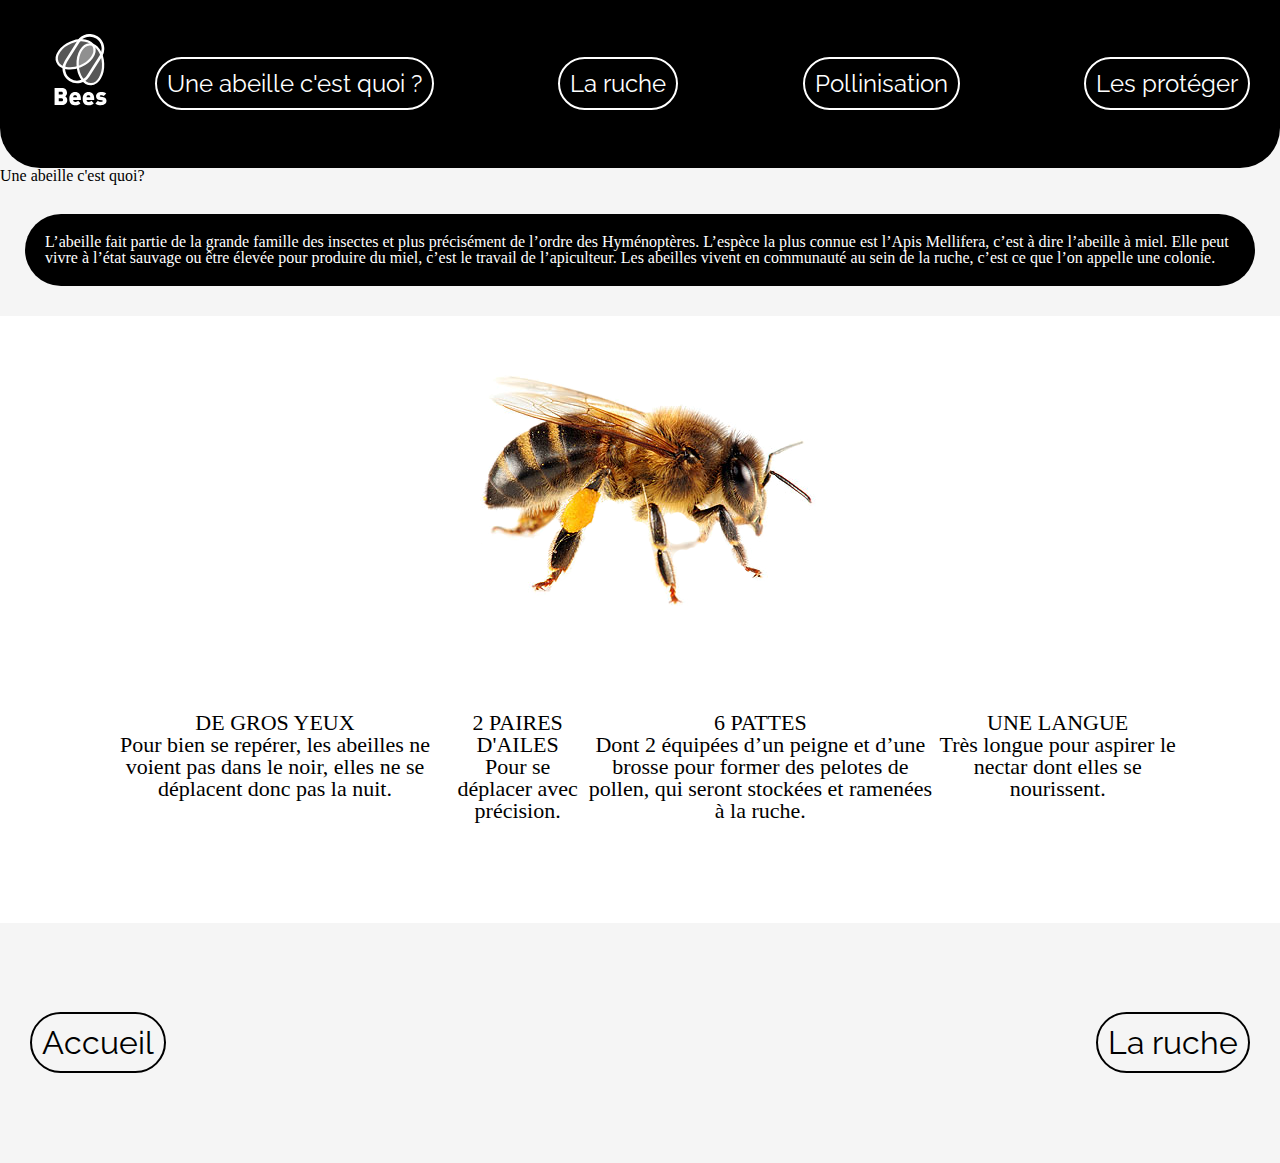
==== index.html @ 5332dc59 "1st commit" ====
<!DOCTYPE html>
<html lang="en" dir="ltr">

<head>
  <meta charset="utf-8">
  <title>This is a site about bees.</title>
  <link rel="stylesheet" href="css/typo.css">
  <link rel="stylesheet" href="css/reset.css">
  <link rel="stylesheet" href="css/master.css">
  <style>
@import url('https://fonts.googleapis.com/css?family=Raleway:900&display=swap');
</style>
</head>

<body>
  <header>
    <img class="logo" src="images/bees-logo.svg" alt="">
    <nav>
      <ul>
        <li><a href="index.html">Une abeille c'est quoi ?</a></li>

        <li><a href="step01.html">La ruche</a></li>
        <li><a href="step02.html">Pollinisation</a></li>
        <li><a href="step03.html">Les protéger</a></li>
      </ul>
    </nav>
  </header>
  <div class="titre">
    <!-- <img class="flou" src="images/abeille1.jpg" alt=""> -->
    <p>Une abeille c'est quoi?</p>
  </div>

  <article class="">


    <h2>L’abeille fait partie de la grande
      famille des insectes et plus
      précisément de l’ordre des
      Hyménoptères.

      L’espèce la plus connue est l’Apis Mellifera,
      c’est à dire l’abeille à miel.
      Elle peut vivre à l’état sauvage ou être élevée
      pour produire du miel, c’est le travail de
      l’apiculteur.
      Les abeilles vivent en communauté au sein de
      la ruche, c’est ce que l’on appelle une colonie.</h2>


    <section class="abeille">
<img src="images/abeille3.png" alt="">

      <div class="corps-abeille">
        <div class="parties-corps">
          <p>DE GROS YEUX<br>
            Pour bien se repérer, les abeilles ne voient pas dans le noir, elles ne se déplacent donc pas la nuit.</p>
        </div>

        <div class="parties-corps">
          <p>2 PAIRES D'AILES<br>
            Pour se déplacer avec précision.</p>
        </div>

        <div class="parties-corps">
          <p>6 PATTES<br>
            Dont 2 équipées d’un peigne et d’une brosse pour former des pelotes de pollen, qui seront stockées et ramenées à la ruche.</p>
        </div>

        <div class="parties-corps">
          <p>UNE LANGUE<br>
            Très longue pour aspirer le nectar dont elles se nourissent.</p>
        </div>




      </div>
    </section>
  </article>
  <footer>
    <nav>
      <ul>
        <li><a href="index.html">Accueil</a></li>

        <li><a href="step02.html">La ruche</a></li>
      </ul>
    </nav>
  </footer>


</body>

</html>
---- css/typo.css ----
header li{
font-family: 'Raleway', sans-serif;


}
a:link
{
text-decoration:none;
}

footer li{
font-family: 'Raleway', sans-serif;

}
---- css/master.css ----
body {
  background: #F5F5F5;
}

header {
  padding: 30px;
  background: #000;
  min-height: 12vh;
  display: flex;
  align-items: center;
  font-size: 12px;
  border-radius: 0px 0px 40px 40px;
  -moz-border-radius: 0px 0px 40px 40px;
  -webkit-border-radius: 0px 0px 40px 40px;
  border: 0px none #000000;
}

.logo {
  max-width: 100px;
  padding-right: 25px;
}
.titre{
  background-image: url(images/abeille1.jpg);
      background-size: cover;


}

.titre p {
  width: 100%;
      margin : auto;

}

.video{
text-align: center;
}


}
article {
  min-height: 60vh;
}
.intro{
  display: block;
  padding: 20px;
  color: white;
  background-color: black;
  border-radius: 40px 40px 40px 40px;
  -moz-border-radius: 40px 40px 40px 40px;
  -webkit-border-radius: 40px 40px 40px 40px;
  border: 0px none #000000;
  margin-left: 25px;
  margin-right: 25px;
  margin-top: 30px;
  margin-bottom: 30px;


}

.intro-image{
display: flex;
max-width: 400px;



}

.intro-texte{
display: flex;


}
.intro-image-top{


}
.abeille {
  background-color: white;
  padding-top: 50px;
  padding-bottom: 1px;
}

.abeille img {
  display: block;
      margin-left: auto;
      margin-right: auto;

}

.corps-abeille {
  margin: 100px;
  display: flex;
  justify-content: center;
  align-items: flex-start;
  font-size: 22px;
}

.parties-corps {
  max-width: 350px;
  display: table-cell;
  vertical-align: middle;
  text-align: center;
}
.article {
  background-color: white;
  padding-top: 50px;
  padding-bottom: 1px;
}
.article img {
  display: block;
      margin-left: auto;
      margin-right: auto;
      max-width: 150px;

}
.article-texte {
  max-width: 350px;
  display: table-cell;
  vertical-align: middle;
  text-align: center;
}
.article-gris {
  background-color:rgb(245, 245, 245);

  padding-top: 50px;
  padding-bottom: 1px;
}
.article-gris img {
  display: block;
      margin-left: auto;
      margin-right: auto;
      max-width: 150px;

}
.article-gris-texte {
  max-width: 350px;
  display: table-cell;
  vertical-align: middle;
  text-align: center;
}
h2 {
  padding: 20px;
  color: white;
  background-color: black;
  border-radius: 40px 40px 40px 40px;
  -moz-border-radius: 40px 40px 40px 40px;
  -webkit-border-radius: 40px 40px 40px 40px;
  border: 0px none #000000;
  margin-left: 25px;
  margin-right: 25px;
  margin-top: 30px;
  margin-bottom: 30px;
}

footer {
  background: #F5F5F5;
  padding: 30px;
  min-height: 20vh;
  display: flex;
  align-items: center;
}

nav {
  width: 100%;
}

nav ul {
  display: flex;
  justify-content: space-between;
}

nav a {
  color: #fff;
  padding: 2em;
  font-size: 2em;
  border: 2px solid white;
  border-radius: 60px;
  padding: 10px;
}

footer nav a {
  color: black;
  padding: 2em;
  font-size: 2em;
  border: 2px solid black;
  border-radius: 60px;
  padding: 10px;
}
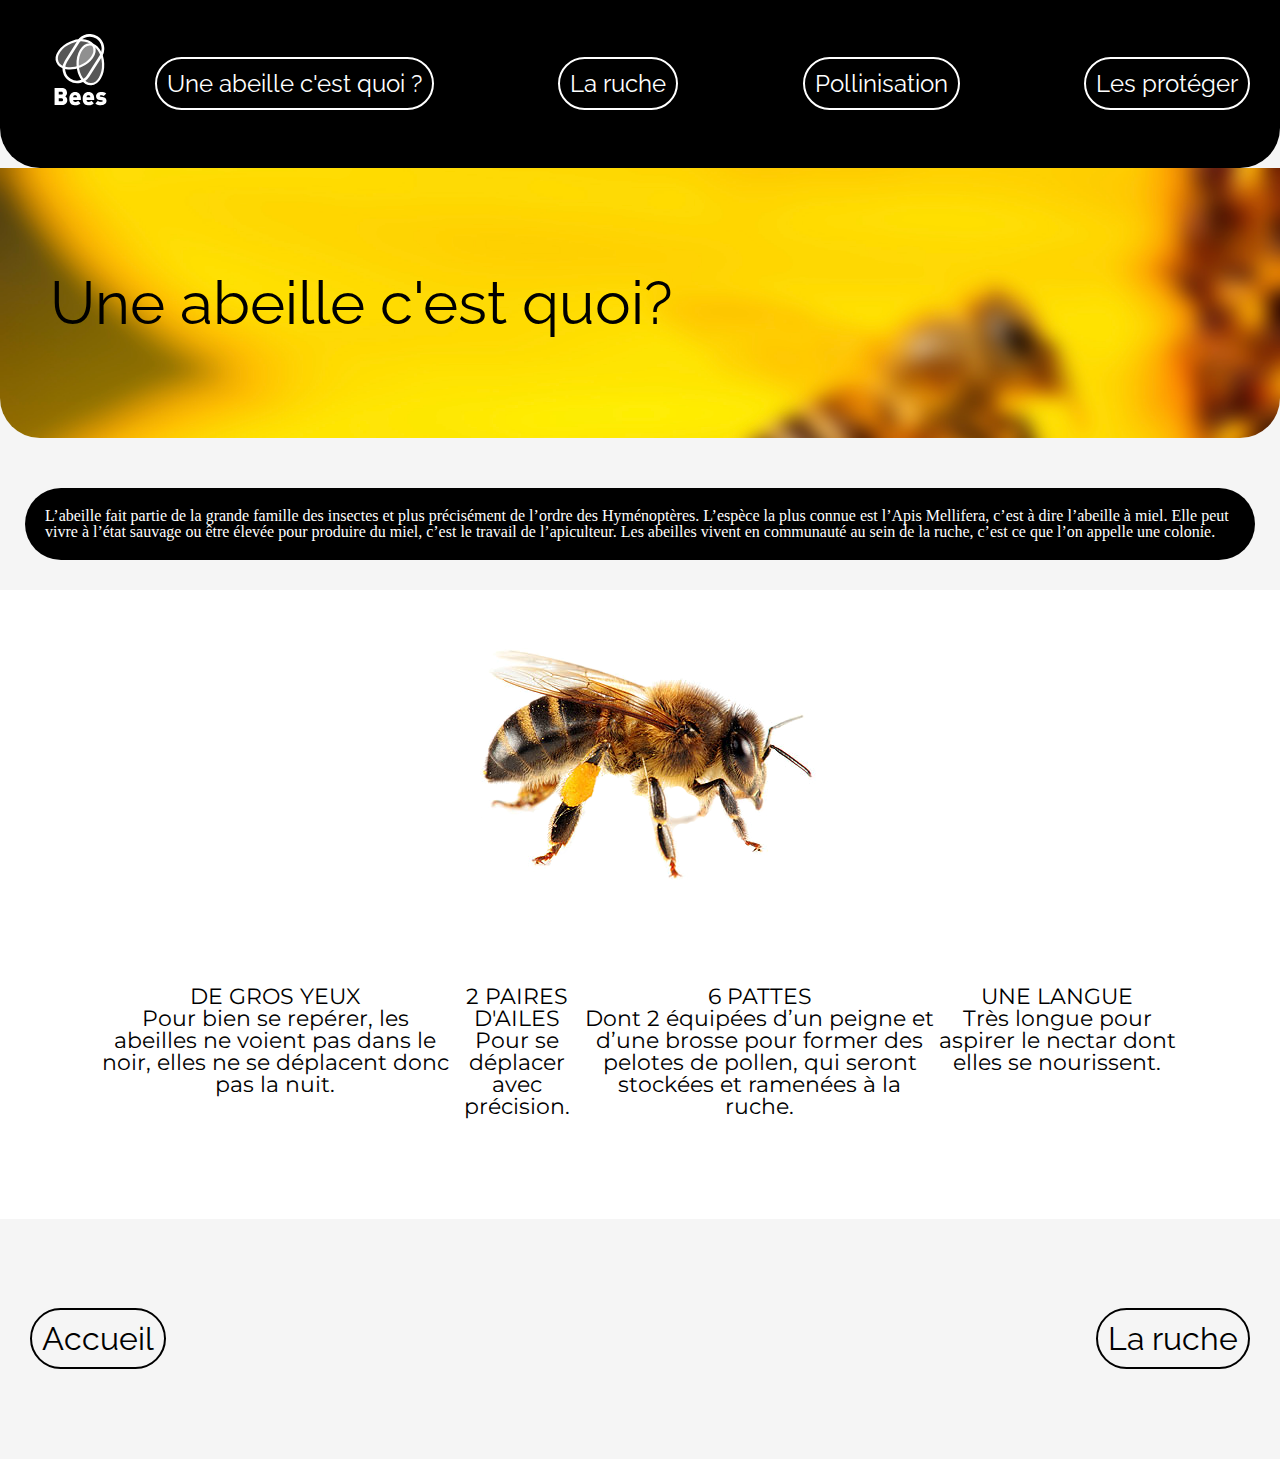
==== commit 909c8acc: "amélioration css + typo" ====
--- a/index.html
+++ b/index.html
@@ -9,6 +9,7 @@
   <link rel="stylesheet" href="css/master.css">
   <style>
 @import url('https://fonts.googleapis.com/css?family=Raleway:900&display=swap');
+@import url('https://fonts.googleapis.com/css?family=Montserrat&display=swap');
 </style>
 </head>
 
--- a/css/typo.css
+++ b/css/typo.css
@@ -14,3 +14,36 @@
 font-family: 'Raleway', sans-serif;
 
 }
+
+.titre {
+
+
+font-family: 'Raleway', sans-serif;
+font-size: 60px;
+padding-left: 50px;
+}
+
+.abeille{
+
+  font-family: 'Montserrat', sans-serif;
+  font-size: 20px;
+}
+.intro-texte{
+font-family: 'Montserrat', sans-serif;
+line-height: 20px;
+
+}
+.intro-texte2{
+font-family: 'Montserrat', sans-serif;
+line-height: 20px;
+
+}
+.article-texte{
+  font-family: 'Montserrat', sans-serif;
+  line-height: 20px;
+
+}
+.article-gris-texte{
+  font-family: 'Montserrat', sans-serif;
+  line-height: 20px;
+}
--- a/css/master.css
+++ b/css/master.css
@@ -13,6 +13,7 @@
   -moz-border-radius: 0px 0px 40px 40px;
   -webkit-border-radius: 0px 0px 40px 40px;
   border: 0px none #000000;
+
 }
 
 .logo {
@@ -20,20 +21,29 @@
   padding-right: 25px;
 }
 .titre{
-  background-image: url(images/abeille1.jpg);
-      background-size: cover;
-
-
-}
-
-.titre p {
-  width: 100%;
-      margin : auto;
+  margin-bottom: 50px;
+background: #efefef url('images/abeille1.jpg') top center no-repeat;
+background-size: cover;
+min-height: 30vh;
+display: flex;
+align-items: center;
+  border-radius: 0px 0px 40px 40px;
+
+}
+.flou{
+  max-width: 100%;
+
+
+}
+
+
 
 }
 
 .video{
 text-align: center;
+
+
 }
 
 
@@ -57,11 +67,30 @@
 
 
 }
-
+.intro2{
+  display: block;
+  padding: 20px;
+  color: white;
+  background-color: black;
+  border-radius: 40px 40px 40px 40px;
+  -moz-border-radius: 40px 40px 40px 40px;
+  -webkit-border-radius: 40px 40px 40px 40px;
+  border: 0px none #000000;
+  margin-left: 25px;
+  margin-right: 25px;
+  margin-top: 30px;
+  margin-bottom: 30px;
+  background: #efefef url('images/abeille4-flou.jpg') top center no-repeat;
+  background-size: cover;
+
+}
 .intro-image{
-display: flex;
-max-width: 400px;
-
+
+max-height: 400px;
+max-width: 800px;
+border-radius: 40px 40px 40px 40px;
+-moz-border-radius: 40px 40px 40px 40px;
+-webkit-border-radius: 40px 40px 40px 40px;
 
 
 }
@@ -71,9 +100,15 @@
 
 
 }
-.intro-image-top{
-
-
+.intro-texte p {
+margin-left: 25px;
+margin-right: 60px;
+}
+.intro-texte2 p {
+margin-left: 25px;
+margin-right: 60px;
+margin-top: 80px;
+margin-bottom: 80px;
 }
 .abeille {
   background-color: white;
@@ -106,25 +141,33 @@
   background-color: white;
   padding-top: 50px;
   padding-bottom: 1px;
+  align-items: center;
+  display: flex;
+  flex-direction: column;
 }
 .article img {
-  display: block;
+  display: table-cell;
       margin-left: auto;
       margin-right: auto;
       max-width: 150px;
 
 }
-.article-texte {
-  max-width: 350px;
+.article-texte  {
+  max-width: 800px;
   display: table-cell;
   vertical-align: middle;
   text-align: center;
+  margin: 50px;
+
 }
 .article-gris {
   background-color:rgb(245, 245, 245);
 
   padding-top: 50px;
   padding-bottom: 1px;
+  align-items: center;
+  display: flex;
+  flex-direction: column;
 }
 .article-gris img {
   display: block;
@@ -134,10 +177,20 @@
 
 }
 .article-gris-texte {
-  max-width: 350px;
+  max-width: 800px;
   display: table-cell;
   vertical-align: middle;
   text-align: center;
+  margin: 50px;
+}
+
+.article-image{
+  max-height: 400px;
+  max-width: 800px;
+  border-radius: 40px 40px 40px 40px;
+  -moz-border-radius: 40px 40px 40px 40px;
+  -webkit-border-radius: 40px 40px 40px 40px;
+
 }
 h2 {
   padding: 20px;
